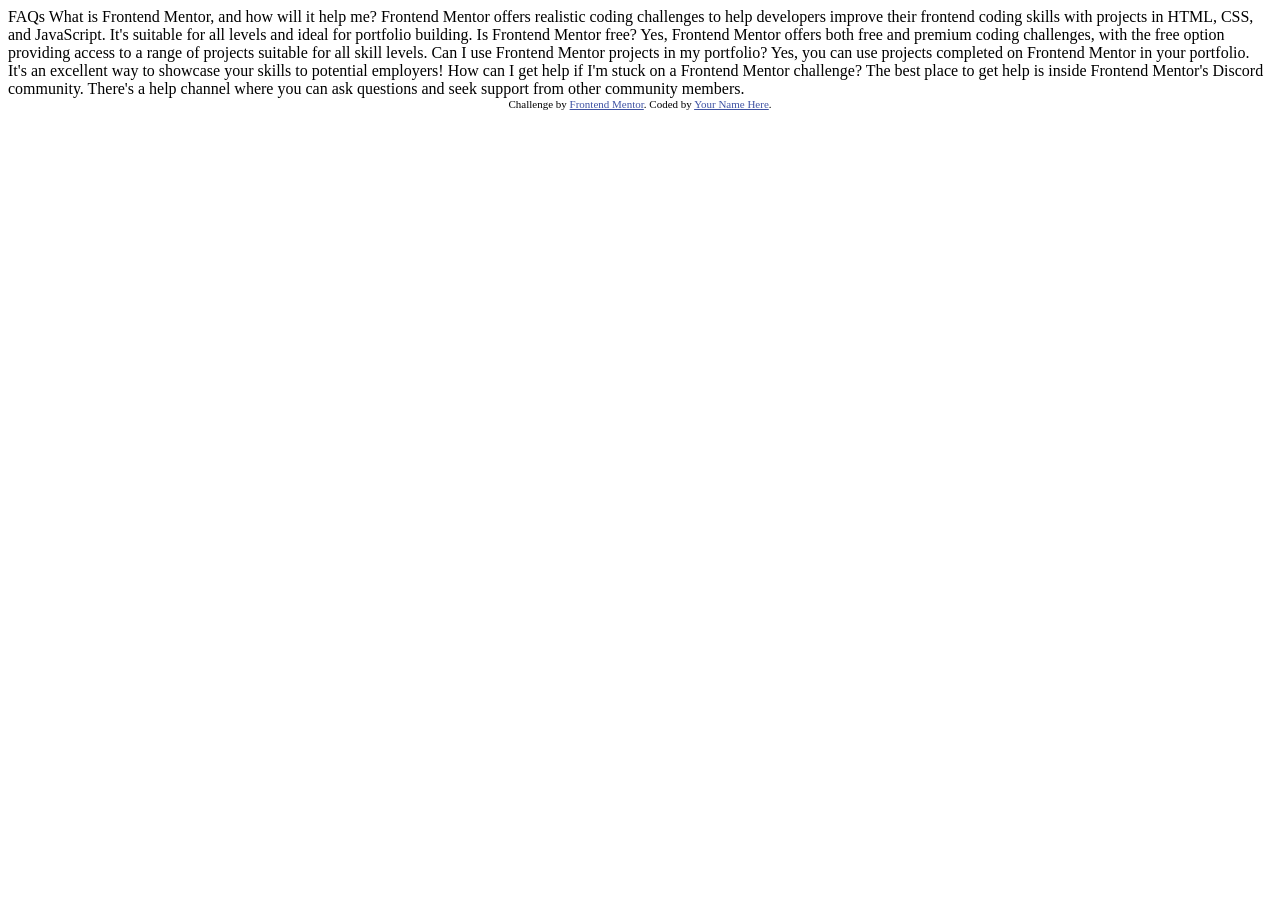
==== faq-accordion-main/index.html @ 09f41ea5 "git push origin main" ====
<!DOCTYPE html>
<html lang="en">
<head>
  <meta charset="UTF-8">
  <meta name="viewport" content="width=device-width, initial-scale=1.0"> <!-- displays site properly based on user's device -->

  <link rel="icon" type="image/png" sizes="32x32" href="./assets/images/favicon-32x32.png">
  
  <title>Frontend Mentor | FAQ accordion</title>

  <!-- Feel free to remove these styles or customise in your own stylesheet 👍 -->
  <style>
    .attribution { font-size: 11px; text-align: center; }
    .attribution a { color: hsl(228, 45%, 44%); }
  </style>
</head>
<body>

  FAQs

  What is Frontend Mentor, and how will it help me?

  Frontend Mentor offers realistic coding challenges to help developers improve their 
  frontend coding skills with projects in HTML, CSS, and JavaScript. It's suitable for 
  all levels and ideal for portfolio building.

  Is Frontend Mentor free?

  Yes, Frontend Mentor offers both free and premium coding challenges, with the free 
  option providing access to a range of projects suitable for all skill levels.

  Can I use Frontend Mentor projects in my portfolio?

  Yes, you can use projects completed on Frontend Mentor in your portfolio. It's an excellent
  way to showcase your skills to potential employers!

  How can I get help if I'm stuck on a Frontend Mentor challenge?
  
  The best place to get help is inside Frontend Mentor's Discord community. There's a help 
  channel where you can ask questions and seek support from other community members.

  
  <div class="attribution">
    Challenge by <a href="https://www.frontendmentor.io?ref=challenge" target="_blank">Frontend Mentor</a>. 
    Coded by <a href="#">Your Name Here</a>.
  </div>
</body>
</html>
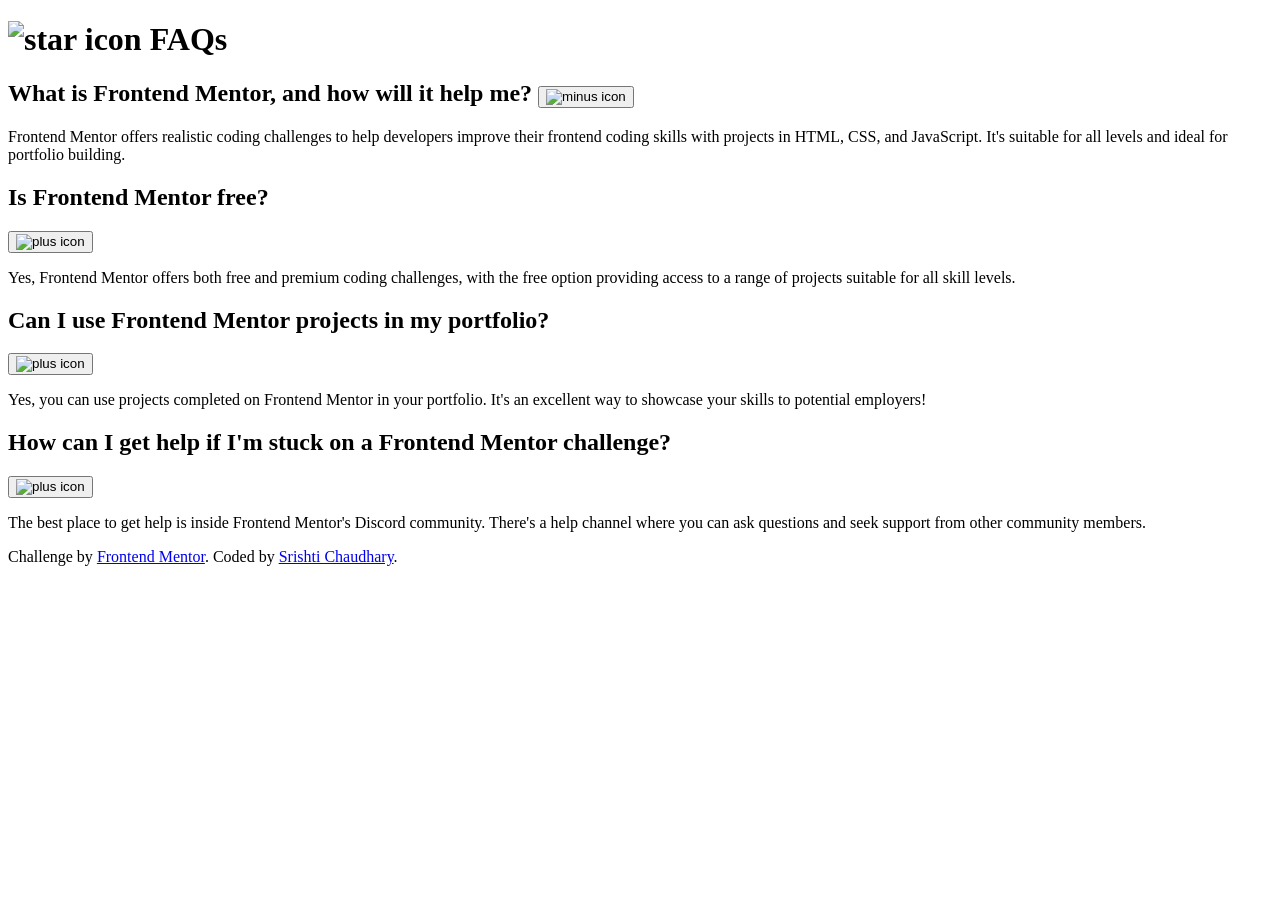
==== commit b7308bec: "update html" ====
--- a/faq-accordion-main/index.html
+++ b/faq-accordion-main/index.html
@@ -1,48 +1,105 @@
 <!DOCTYPE html>
 <html lang="en">
-<head>
-  <meta charset="UTF-8">
-  <meta name="viewport" content="width=device-width, initial-scale=1.0"> <!-- displays site properly based on user's device -->
+  <head>
+    <meta charset="UTF-8" />
+    <meta name="viewport" content="width=device-width, initial-scale=1.0" />
 
-  <link rel="icon" type="image/png" sizes="32x32" href="./assets/images/favicon-32x32.png">
-  
-  <title>Frontend Mentor | FAQ accordion</title>
+    <link
+      rel="icon"
+      type="image/png"
+      sizes="32x32"
+      href="./assets/images/favicon-32x32.png"
+    />
 
-  <!-- Feel free to remove these styles or customise in your own stylesheet 👍 -->
-  <style>
-    .attribution { font-size: 11px; text-align: center; }
-    .attribution a { color: hsl(228, 45%, 44%); }
-  </style>
-</head>
-<body>
+    <title>Srishti's FAQ Accordion - FEM</title>
+  </head>
+  <body>
+    <main>
+      <h1>
+        <img src="/assets/images/icon-star.svg" alt="star icon" />
+        FAQs
+      </h1>
+      <div class="accordion-container">
+        <div class="accordion">
+          <div class="accordion-header">
+            <h2>
+              What is Frontend Mentor, and how will it help me?
+              <button aria-label="click to hide answer" aria-expanded="true">
+                <img src="/assets/images/icon-minus.svg" alt="minus icon" />
+              </button>
+            </h2>
+          </div>
+          <div class="accordion-body">
+            <p>
+              Frontend Mentor offers realistic coding challenges to help
+              developers improve their frontend coding skills with projects in
+              HTML, CSS, and JavaScript. It's suitable for all levels and ideal
+              for portfolio building.
+            </p>
+          </div>
+        </div>
+        <div class="accordion">
+          <div class="accordion-header">
+            <h2>Is Frontend Mentor free?</h2>
+            <button aria-label="click to see answer" aria-expanded="false">
+              <img src="/assets/images/icon-plus.svg" alt="plus icon" />
+            </button>
+          </div>
+          <div class="accordion-body">
+            <p>
+              Yes, Frontend Mentor offers both free and premium coding
+              challenges, with the free option providing access to a range of
+              projects suitable for all skill levels.
+            </p>
+          </div>
+        </div>
+        <div class="accordion">
+          <div class="accordion-header">
+            <h2>Can I use Frontend Mentor projects in my portfolio?</h2>
+            <button aria-label="click to see answer" aria-expanded="false">
+              <img src="/assets/images/icon-plus.svg" alt="plus icon" />
+            </button>
+          </div>
+          <div class="accordion-body">
+            <p>
+              Yes, you can use projects completed on Frontend Mentor in your
+              portfolio. It's an excellent way to showcase your skills to
+              potential employers!
+            </p>
+          </div>
+        </div>
+        <div class="accordion">
+          <div class="accordion-header">
+            <h2>
+              How can I get help if I'm stuck on a Frontend Mentor challenge?
+            </h2>
+            <button aria-label="click to see answer" aria-expanded="false">
+              <img src="/assets/images/icon-plus.svg" alt="plus icon" />
+            </button>
+          </div>
+          <div class="accordion-body">
+            <p>
+              The best place to get help is inside Frontend Mentor's Discord
+              community. There's a help channel where you can ask questions and
+              seek support from other community members.
+            </p>
+          </div>
+        </div>
+      </div>
+    </main>
 
-  FAQs
-
-  What is Frontend Mentor, and how will it help me?
-
-  Frontend Mentor offers realistic coding challenges to help developers improve their 
-  frontend coding skills with projects in HTML, CSS, and JavaScript. It's suitable for 
-  all levels and ideal for portfolio building.
-
-  Is Frontend Mentor free?
-
-  Yes, Frontend Mentor offers both free and premium coding challenges, with the free 
-  option providing access to a range of projects suitable for all skill levels.
-
-  Can I use Frontend Mentor projects in my portfolio?
-
-  Yes, you can use projects completed on Frontend Mentor in your portfolio. It's an excellent
-  way to showcase your skills to potential employers!
-
-  How can I get help if I'm stuck on a Frontend Mentor challenge?
-  
-  The best place to get help is inside Frontend Mentor's Discord community. There's a help 
-  channel where you can ask questions and seek support from other community members.
-
-  
-  <div class="attribution">
-    Challenge by <a href="https://www.frontendmentor.io?ref=challenge" target="_blank">Frontend Mentor</a>. 
-    Coded by <a href="#">Your Name Here</a>.
-  </div>
-</body>
-</html>+    <footer>
+      <div class="attribution">
+        Challenge by
+        <a href="https://www.frontendmentor.io?ref=challenge" target="_blank"
+          >Frontend Mentor</a
+        >. Coded by
+        <a
+          href="https://www.frontendmentor.io/profile/itsmesrishti"
+          target="_blank"
+          >Srishti Chaudhary</a
+        >.
+      </div>
+    </footer>
+  </body>
+</html>
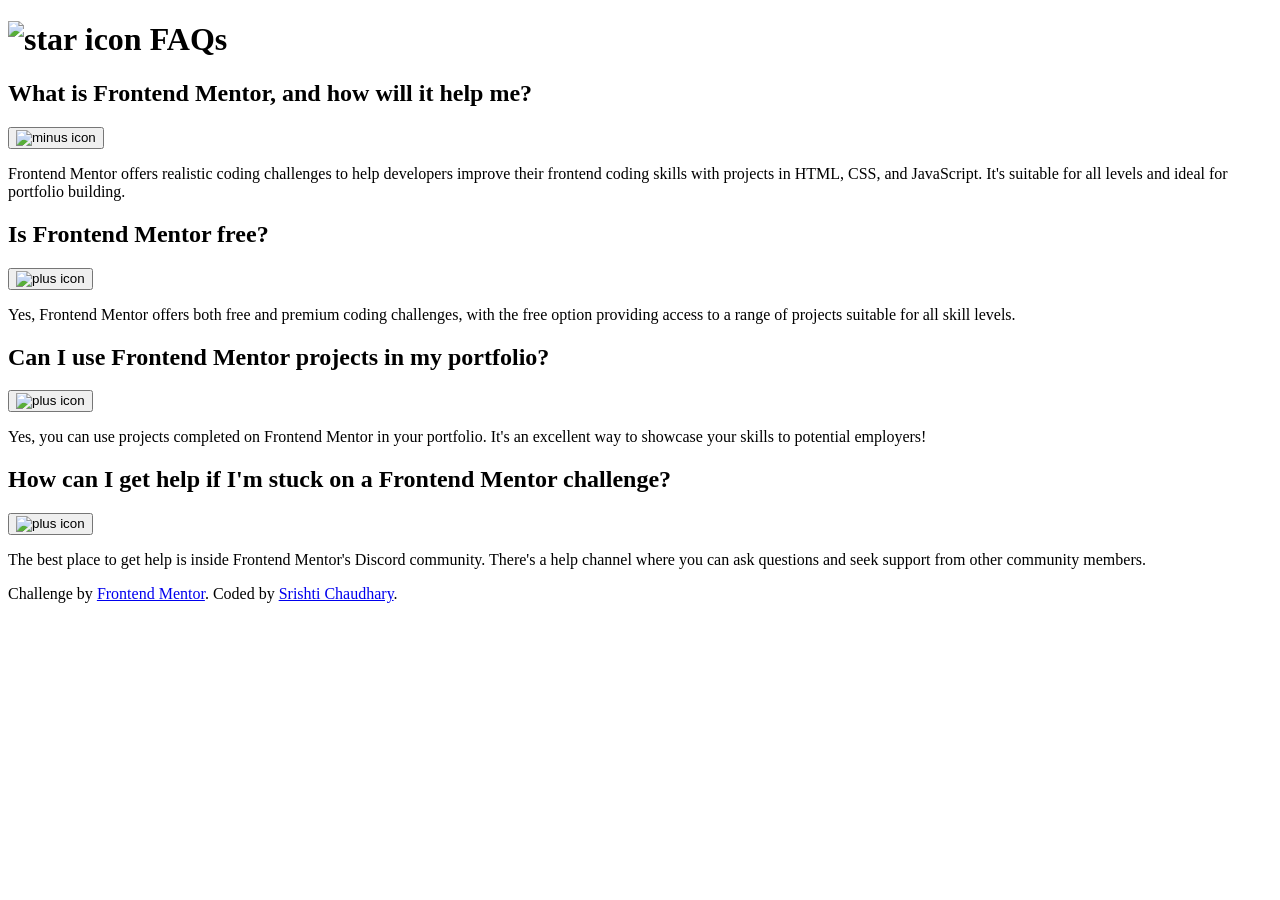
==== commit 2cb0338f: "update css" ====
--- a/faq-accordion-main/index.html
+++ b/faq-accordion-main/index.html
@@ -11,6 +11,8 @@
       href="./assets/images/favicon-32x32.png"
     />
 
+    <link rel="stylesheet" href="/assets/scss/main.css" />
+
     <title>Srishti's FAQ Accordion - FEM</title>
   </head>
   <body>
@@ -22,12 +24,10 @@
       <div class="accordion-container">
         <div class="accordion">
           <div class="accordion-header">
-            <h2>
-              What is Frontend Mentor, and how will it help me?
-              <button aria-label="click to hide answer" aria-expanded="true">
-                <img src="/assets/images/icon-minus.svg" alt="minus icon" />
-              </button>
-            </h2>
+            <h2>What is Frontend Mentor, and how will it help me?</h2>
+            <button aria-label="click to hide answer" aria-expanded="true">
+              <img src="/assets/images/icon-minus.svg" alt="minus icon" />
+            </button>
           </div>
           <div class="accordion-body">
             <p>
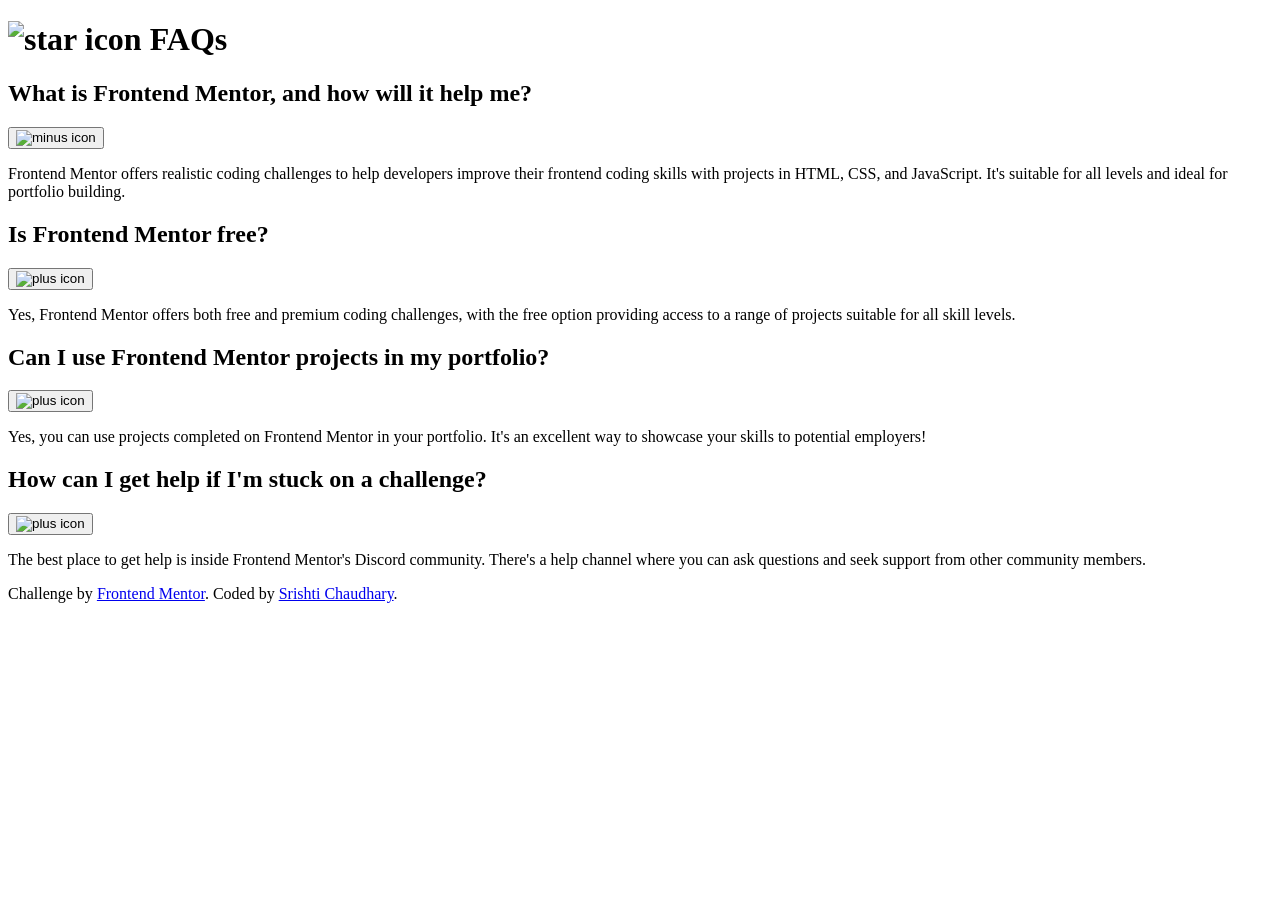
==== commit 4556b30a: "fix css" ====
--- a/faq-accordion-main/index.html
+++ b/faq-accordion-main/index.html
@@ -71,7 +71,7 @@
         <div class="accordion">
           <div class="accordion-header">
             <h2>
-              How can I get help if I'm stuck on a Frontend Mentor challenge?
+              How can I get help if I'm stuck on a challenge?
             </h2>
             <button aria-label="click to see answer" aria-expanded="false">
               <img src="/assets/images/icon-plus.svg" alt="plus icon" />
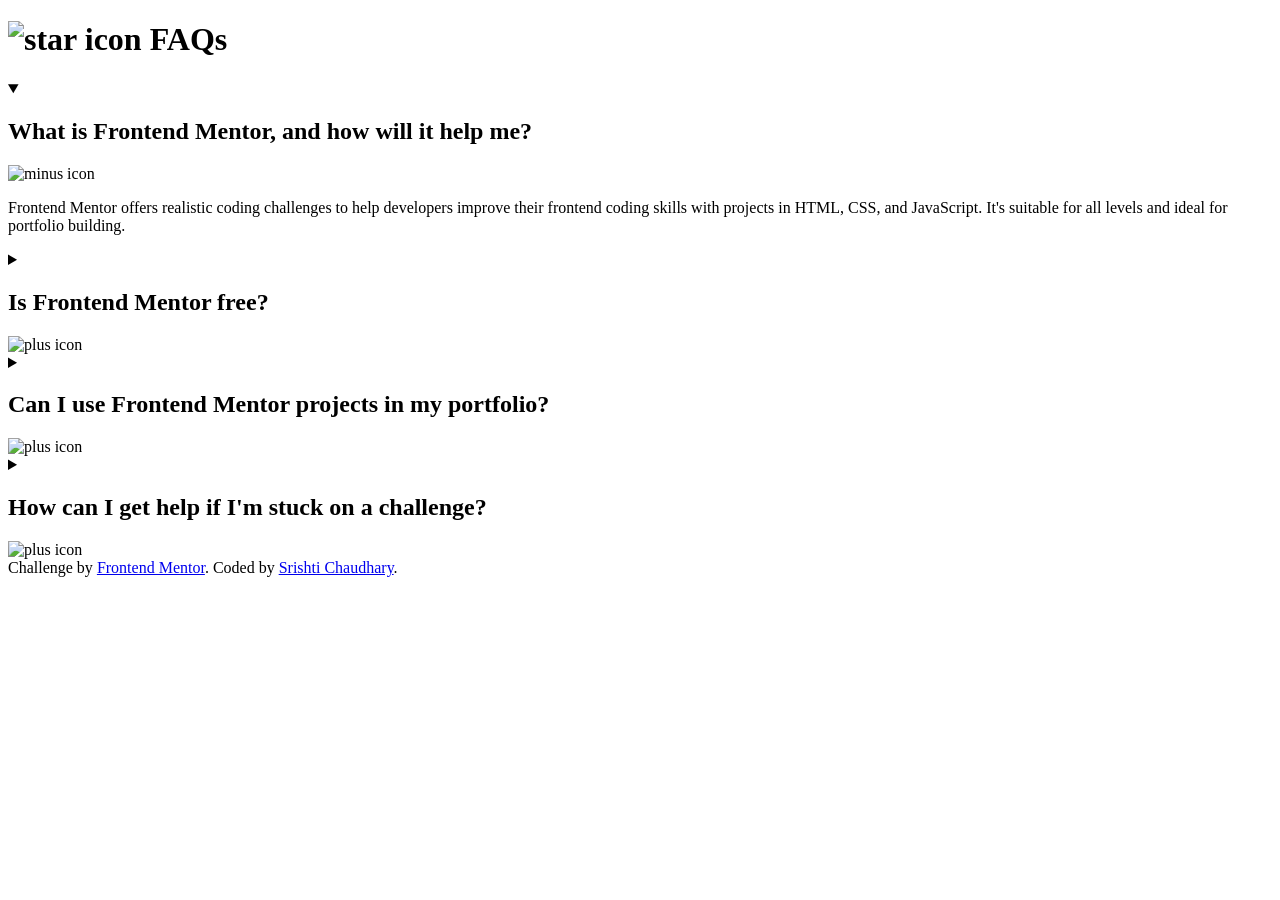
==== commit 591b9b18: "make accordion functional - redo html" ====
--- a/faq-accordion-main/index.html
+++ b/faq-accordion-main/index.html
@@ -18,72 +18,62 @@
   <body>
     <main>
       <h1>
-        <img src="/assets/images/icon-star.svg" alt="star icon" />
+        <img src="/assets/images/icon-star.svg" alt="star icon" aria-hidden="true" />
         FAQs
       </h1>
       <div class="accordion-container">
-        <div class="accordion">
-          <div class="accordion-header">
+        <details class="accordion" open name="accordion">
+          <summary class="accordion-header">
             <h2>What is Frontend Mentor, and how will it help me?</h2>
-            <button aria-label="click to hide answer" aria-expanded="true">
-              <img src="/assets/images/icon-minus.svg" alt="minus icon" />
-            </button>
-          </div>
-          <div class="accordion-body">
-            <p>
-              Frontend Mentor offers realistic coding challenges to help
-              developers improve their frontend coding skills with projects in
-              HTML, CSS, and JavaScript. It's suitable for all levels and ideal
-              for portfolio building.
-            </p>
-          </div>
-        </div>
-        <div class="accordion">
-          <div class="accordion-header">
+            <img src="/assets/images/icon-minus.svg" alt="minus icon" aria-hidden="true" />
+          </summary>
+
+          <p class="accordion-body">
+            Frontend Mentor offers realistic coding challenges to help
+            developers improve their frontend coding skills with projects in
+            HTML, CSS, and JavaScript. It's suitable for all levels and ideal
+            for portfolio building.
+          </p>
+        </details>
+
+        <details class="accordion" name="accordion">
+          <summary class="accordion-header">
             <h2>Is Frontend Mentor free?</h2>
-            <button aria-label="click to see answer" aria-expanded="false">
-              <img src="/assets/images/icon-plus.svg" alt="plus icon" />
-            </button>
-          </div>
-          <div class="accordion-body">
-            <p>
-              Yes, Frontend Mentor offers both free and premium coding
-              challenges, with the free option providing access to a range of
-              projects suitable for all skill levels.
-            </p>
-          </div>
-        </div>
-        <div class="accordion">
-          <div class="accordion-header">
+            <img src="/assets/images/icon-plus.svg" alt="plus icon" aria-hidden="true" />
+          </summary>
+
+          <p class="accordion-body">
+            Yes, Frontend Mentor offers both free and premium coding challenges,
+            with the free option providing access to a range of projects
+            suitable for all skill levels.
+          </p>
+        </details>
+
+        <details class="accordion" name="accordion">
+          <summary class="accordion-header">
             <h2>Can I use Frontend Mentor projects in my portfolio?</h2>
-            <button aria-label="click to see answer" aria-expanded="false">
-              <img src="/assets/images/icon-plus.svg" alt="plus icon" />
-            </button>
-          </div>
-          <div class="accordion-body">
-            <p>
-              Yes, you can use projects completed on Frontend Mentor in your
-              portfolio. It's an excellent way to showcase your skills to
-              potential employers!
-            </p>
-          </div>
-        </div>
-        <div class="accordion">
-          <div class="accordion-header">
-            <h2>
-              How can I get help if I'm stuck on a challenge?
-            </h2>
-            <button aria-label="click to see answer" aria-expanded="false">
-              <img src="/assets/images/icon-plus.svg" alt="plus icon" />
-            </button>
-          </div>
-          <div class="accordion-body">
-            <p>
+            <img src="/assets/images/icon-plus.svg" alt="plus icon" aria-hidden="true" />
+          </summary>
+
+          <p class="accordion-body">
+            Yes, you can use projects completed on Frontend Mentor in your
+            portfolio. It's an excellent way to showcase your skills to
+            potential employers!
+          </p>
+        </details>
+
+        <details class="accordion" name="accordion">
+          <summary class="accordion-header">
+            <h2>How can I get help if I'm stuck on a challenge?</h2>
+            <img src="/assets/images/icon-plus.svg" alt="plus icon" aria-hidden="true" />
+          </summary>
+         
+            <p  class="accordion-body">
               The best place to get help is inside Frontend Mentor's Discord
               community. There's a help channel where you can ask questions and
               seek support from other community members.
             </p>
-          </div>
+        </details>
         </div>
       </div>
     </main>
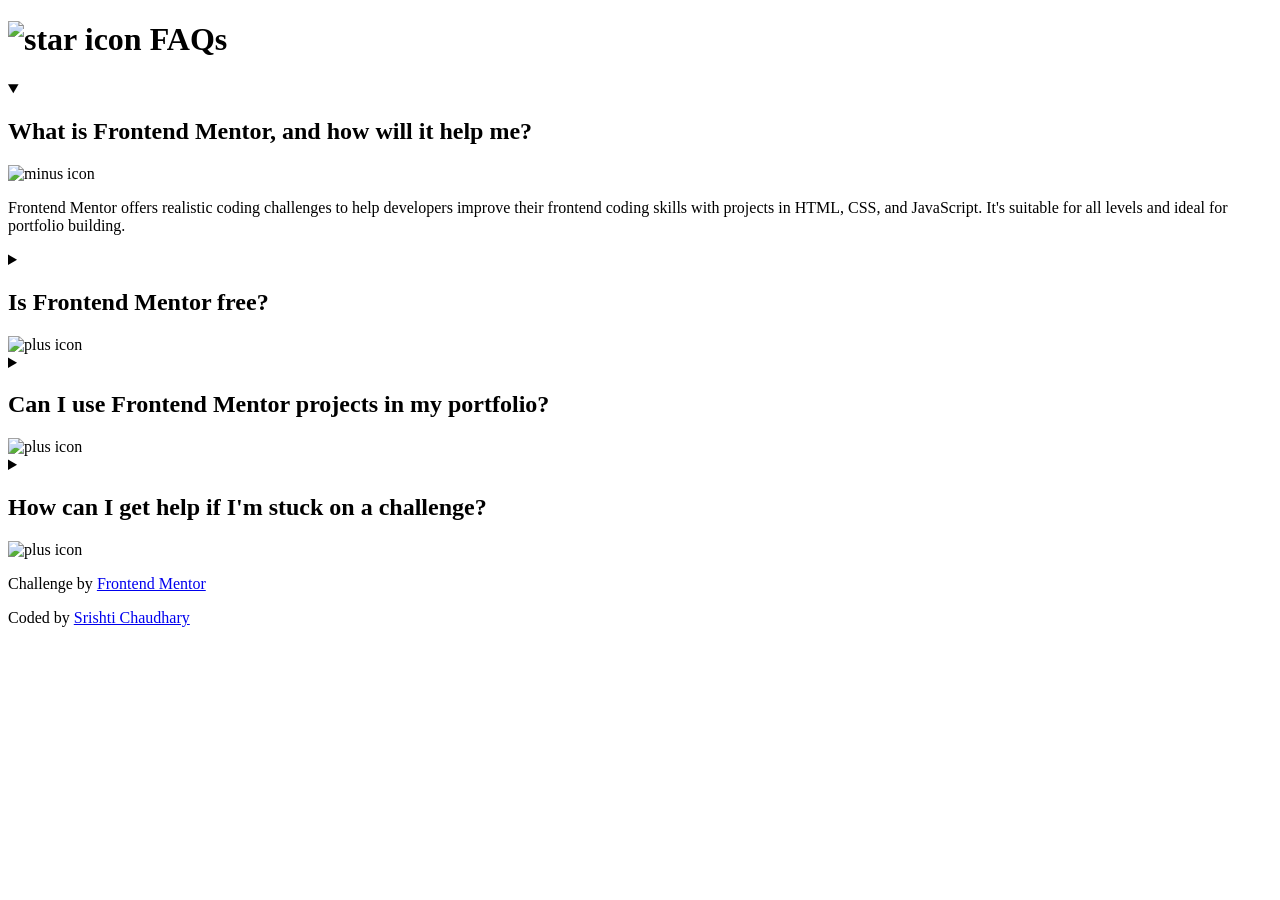
==== commit c6faf769: "fix footer, remove extra div" ====
--- a/faq-accordion-main/index.html
+++ b/faq-accordion-main/index.html
@@ -18,14 +18,22 @@
   <body>
     <main>
       <h1>
-        <img src="/assets/images/icon-star.svg" alt="star icon" aria-hidden="true" />
+        <img
+          src="/assets/images/icon-star.svg"
+          alt="star icon"
+          aria-hidden="true"
+        />
         FAQs
       </h1>
       <div class="accordion-container">
         <details class="accordion" open name="accordion">
           <summary class="accordion-header">
             <h2>What is Frontend Mentor, and how will it help me?</h2>
-            <img src="/assets/images/icon-minus.svg" alt="minus icon" aria-hidden="true" />
+            <img
+              src="/assets/images/icon-minus.svg"
+              alt="minus icon"
+              aria-hidden="true"
+            />
           </summary>
 
           <p class="accordion-body">
@@ -39,7 +47,11 @@
         <details class="accordion" name="accordion">
           <summary class="accordion-header">
             <h2>Is Frontend Mentor free?</h2>
-            <img src="/assets/images/icon-plus.svg" alt="plus icon" aria-hidden="true" />
+            <img
+              src="/assets/images/icon-plus.svg"
+              alt="plus icon"
+              aria-hidden="true"
+            />
           </summary>
 
           <p class="accordion-body">
@@ -52,7 +64,11 @@
         <details class="accordion" name="accordion">
           <summary class="accordion-header">
             <h2>Can I use Frontend Mentor projects in my portfolio?</h2>
-            <img src="/assets/images/icon-plus.svg" alt="plus icon" aria-hidden="true" />
+            <img
+              src="/assets/images/icon-plus.svg"
+              alt="plus icon"
+              aria-hidden="true"
+            />
           </summary>
 
           <p class="accordion-body">
@@ -65,31 +81,37 @@
         <details class="accordion" name="accordion">
           <summary class="accordion-header">
             <h2>How can I get help if I'm stuck on a challenge?</h2>
-            <img src="/assets/images/icon-plus.svg" alt="plus icon" aria-hidden="true" />
+            <img
+              src="/assets/images/icon-plus.svg"
+              alt="plus icon"
+              aria-hidden="true"
+            />
           </summary>
-         
-            <p  class="accordion-body">
-              The best place to get help is inside Frontend Mentor's Discord
-              community. There's a help channel where you can ask questions and
-              seek support from other community members.
-            </p>
+
+          <p class="accordion-body">
+            The best place to get help is inside Frontend Mentor's Discord
+            community. There's a help channel where you can ask questions and
+            seek support from other community members.
+          </p>
         </details>
-        </div>
       </div>
     </main>
 
     <footer>
-      <div class="attribution">
+      <p>
         Challenge by
         <a href="https://www.frontendmentor.io?ref=challenge" target="_blank"
           >Frontend Mentor</a
-        >. Coded by
+        >
+      </p>
+      <p>
+        Coded by
         <a
           href="https://www.frontendmentor.io/profile/itsmesrishti"
           target="_blank"
           >Srishti Chaudhary</a
-        >.
-      </div>
+        >
+      </p>
     </footer>
   </body>
 </html>
